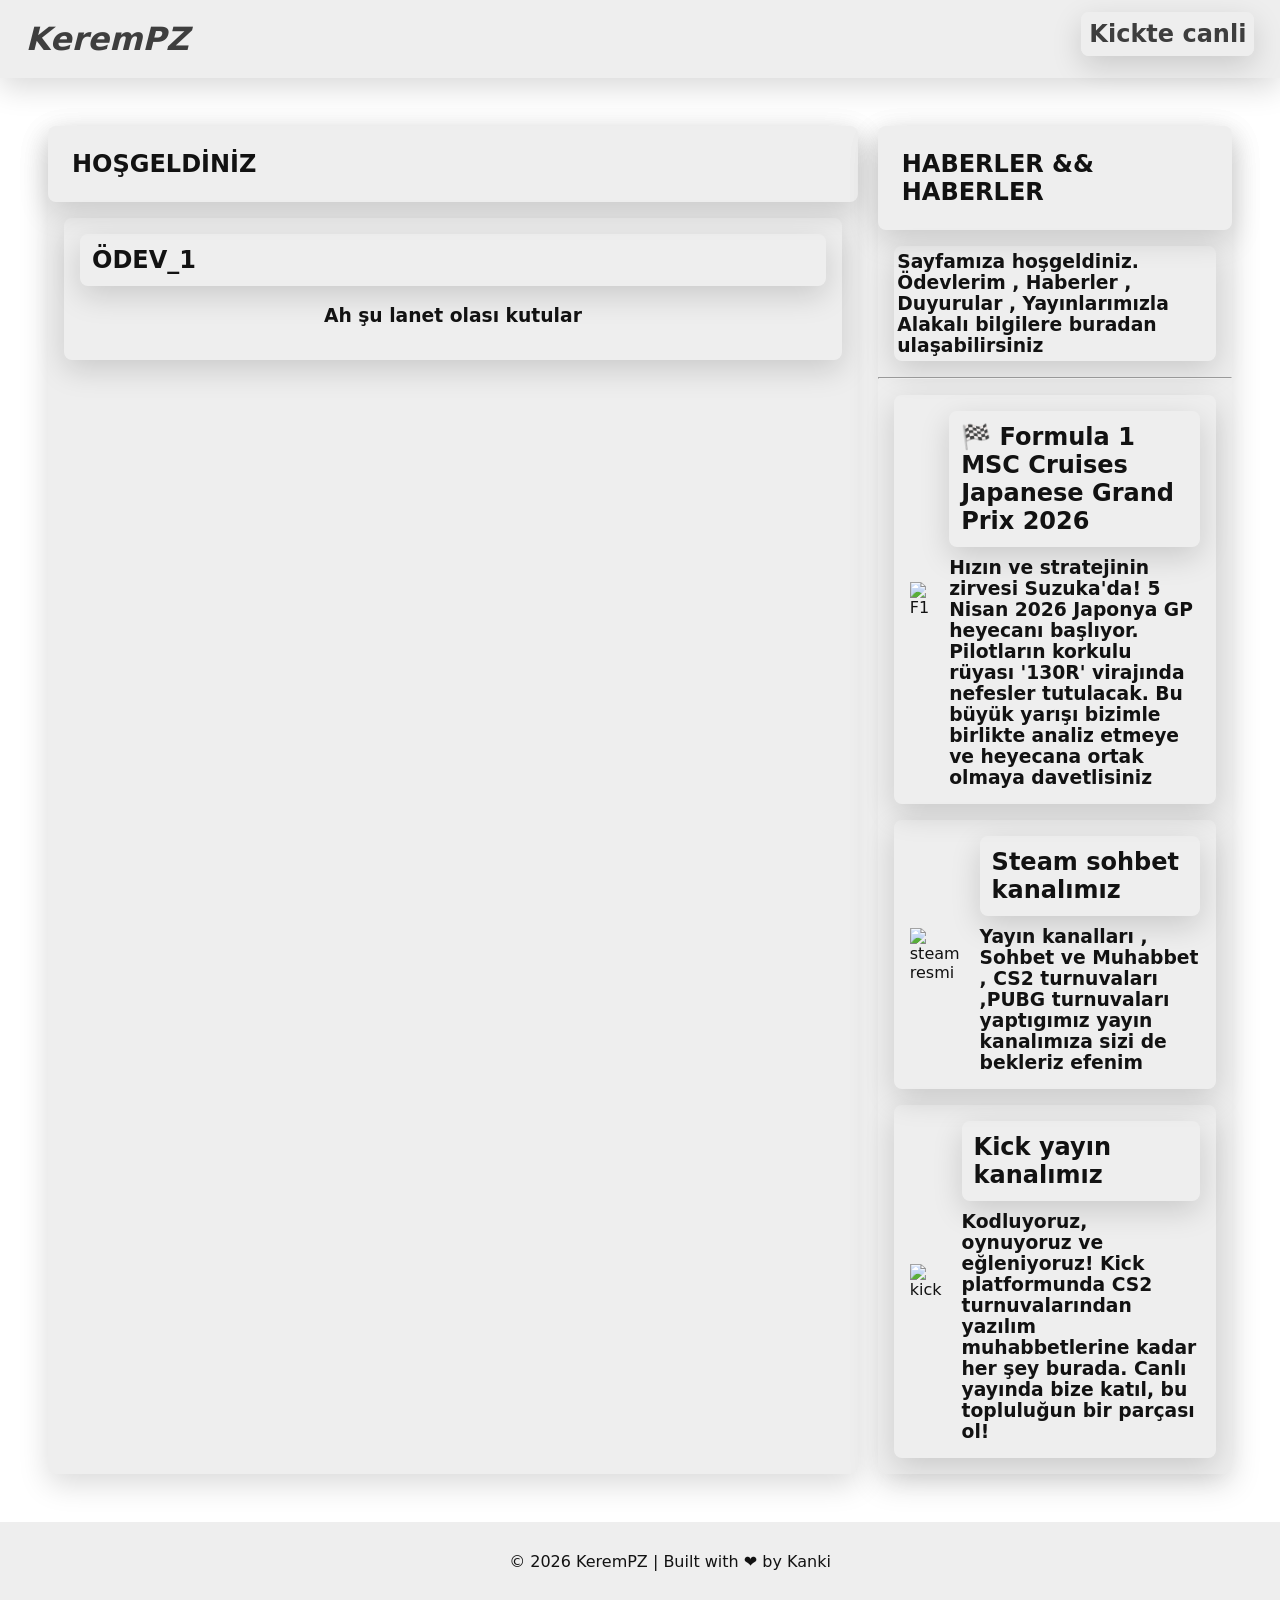
==== GİTHUB/KPZ1/index.html @ 3d96ddcd "git init" ====
<!doctype html>
<html lang="tr">
  <head>
    <meta charset="UTF-8" />
    <meta name="viewport" content="width=device-width, initial-scale=1.0" />
    <title>KeremPZ | Streamer & Developer</title>
    <link rel="stylesheet" href="style.css" />
    <meta name="keywords" content="html,html ögreniyorum" />
    <link rel="shortcut icon" href="KeremPZ favikon7.png" type="image/x-icon" />
  </head>
  <body>
    <header>
      <a href="index.html"><h1 class="logo">KeremPZ</h1></a>
      <nav>
        <li>
          <a href="https://kick.com/kerempz" class="kick-link">Kickte canli</a>
        </li>
      </nav>
    </header>
    <main>
      <section class="kutucuk">
        <h1 class="bas">HOŞGELDİNİZ</h1>
        <article id="sol" class="kutucuk">
          <a href="ÖDEV_1.html"
            ><span>
              <h2 class="bas2">ÖDEV_1</h2>
            </span>
            <h3 style="display: flex; justify-content: center; padding: 1em">
              Ah şu lanet olası kutular
            </h3>
          </a>
        </article>
        
      </section>
      <aside class="kutucuk">
        <h2 class="bas">HABERLER && HABERLER</h2>
        <article>
          <h3>
            Sayfamıza hoşgeldiniz.
            <br />
            <p>Ödevlerim , Haberler , Duyurular , Yayınlarımızla</p>
            <p>Alakalı bilgilere buradan ulaşabilirsiniz</p>
          </h3>
        </article>
        <hr />

        <a href="https://www.formula1.com/en/racing/2026/japan"
          ><article id="sol" class="kutucuk steam-container">
            <img
              src="https://upload.wikimedia.org/wikipedia/commons/thumb/3/33/F1.svg/1920px-F1.svg.png"
              alt="F1"
              style="width: 100px"
            />
            <div class="steam-metin">
              <h2 class="bas2">🏁 Formula 1 MSC Cruises Japanese Grand Prix 2026</h2>
              <h3>
                Hızın ve stratejinin zirvesi Suzuka'da! 5 Nisan 2026 Japonya GP
                heyecanı başlıyor. Pilotların korkulu rüyası '130R' virajında
                nefesler tutulacak. Bu büyük yarışı bizimle birlikte analiz
                etmeye ve heyecana ortak olmaya davetlisiniz
              </h3>
            </div>
          </article>
        </a>
        <a href="https://steamcommunity.com/chat/invite/I9uO6Roe"
          ><article id="sol" class="kutucuk steam-container">
            
            <img
              src="https://upload.wikimedia.org/wikipedia/commons/thumb/8/83/Steam_icon_logo.svg/960px-Steam_icon_logo.svg.png"
              alt="steam resmi"
              style="width: 100px"
            />
            <div class="steam-metin">
              <h2 class="bas2">Steam sohbet kanalımız</h2>
              <h3>
                Yayın kanalları , Sohbet ve Muhabbet , CS2 turnuvaları ,PUBG
                turnuvaları yaptıgımız yayın kanalımıza sizi de bekleriz efenim
              </h3>
            </div>
          </article>
        </a>
        <a href="https://kick.com/kerempz"
          ><article id="sol" class="kutucuk steam-container">
            
            <img
              src="https://upload.wikimedia.org/wikipedia/commons/thumb/d/dd/Kick_logo.svg/1920px-Kick_logo.svg.png"
              alt="kick"
              style="width: 100px"
            />
            <div class="steam-metin">
              <h2 class="bas2">Kick yayın kanalımız</h2>
              <h3>
                Kodluyoruz, oynuyoruz ve eğleniyoruz! Kick platformunda CS2 turnuvalarından yazılım muhabbetlerine kadar her şey burada. Canlı yayında bize katıl, bu topluluğun bir parçası ol!
            </div>
          </article>
        </a>
      </aside>
      <script>
  // Burası senin sitenin beyni olacak kanki
  console.log("Sistem aktif, dinamikleşiyoruz!");
</script>
    </main>
    <footer>
      <p>&copy; 2026 KeremPZ | Built with ❤️ by Kanki</p>
    </footer>
  </body>
</html>
---- GİTHUB/KPZ1/style.css ----
* {
  margin: 0;
  padding: 0;
  font-family:
    system-ui,
    -apple-system,
    BlinkMacSystemFont,
    "Segoe UI",
    Roboto,
    Oxygen,
    Ubuntu,
    Cantarell,
    "Open Sans",
    "Helvetica Neue",
    sans-serif;
}
:root {
  --turuncu-keremPZ: #e67e22;
  --KeremPZ-Siyah: #000000;
  --KeremPZ-Gold: #c1a35f;
  --KeremPZ-GRi: #eeeeee;
  --KeremPZ-pemp: #fe5bab;
  --acik-lcv: #003366;
  --KeremPZ-GRİİİ: #3e3e3e;
  --KeremPZ-GR2: #241b1b;
  --KeremPZ-BYZ: #ffffff;
  --KeremPZ-lacivert: #001f3f;
  --KeremPZ-gecesiyahi: #121212;
  --KeremPZ-bordo: #800020;
  --KeremPZ-ZY: #046307;
  --KeremPZ-bej: #fef6ec;
  --KeremPZ-songri: #3c3c3c;
  --shadow: 0 10px 30px rgba(0, 0, 0, 0.15);
}
header {
  justify-content: space-between;
  display: flex;
  z-index: 1000;
  top: 0;
  background-color: var(--KeremPZ-GRi);
  position: sticky;
  padding: 20px 2%;
  box-shadow: var(--shadow);
}
.logo {
  font-style: italic;
  color: var(--KeremPZ-GRİİİ);
  font-weight: 900;
  font-size: xx-large;
}
nav {
  list-style: none;
  transition: all 0.5s ease;
}
.kick-link {
  background-color: var(--KeremPZ-GRi);
  text-decoration: none;
  color: var(--KeremPZ-GRİİİ);
  box-shadow: var(--shadow);
  border-radius: 8px;
  padding: 8px;
  font-size: x-large;
  font-weight: 800;
}
nav:hover {
  transform: translateY(-5px);
}
footer {
  background-color: var(--KeremPZ-GRi);
  padding: 30px;
  margin-top: auto;
  color: var(--KeremPZ-gecesiyahi);
  text-align: center;
  position: relative;
  bottom: 0;
  width: 100%;
}
main {
  display: flex;
  margin: 1em;
  padding: 2em;
  justify-content: center;
  gap: 20px;
  color: var(--KeremPZ-gecesiyahi);
}
section {
  background-color: var(--KeremPZ-GRi);
  border-radius: 8px;
  flex: 5;
  box-shadow: var(--shadow);
}
article {
  display: flex;
  flex-direction: column;
  border-radius: 8px;
  box-shadow: var(--shadow);
  padding: 5px 1%;
  margin: 1em;
  box-shadow: var(--shadow);
}
aside {
  background-color: var(--KeremPZ-GRi);
  border-radius: 8px;
  flex: 2;
  box-shadow: var(--shadow);
}
.kutucuk {
  transition: all 0.5s ease;
}
.kutucuk:hover {
  transform: translateY(-15px);
}
.bas {
  padding: 1em;
  box-shadow: var(--shadow);
  border-radius: 8px;
}
.bas2 {
  padding: 0.5em;
  box-shadow: var(--shadow);
  border-radius: 8px;
}
#sol {
  padding: 1em;
}
a {
  text-decoration: none;
  color: inherit;
}
.steam-container {
  display: flex;
  flex-direction: row;
  align-items: center;
  gap: 20px;
  padding: 15px;
}

.steam-logo {
  width: 100px;
  height: auto;
  flex-shrink: 0;
}

.steam-metin {
  display: flex;
  flex-direction: column;
  gap: 10px;
}
.box{
  
  flex-grow: 4;
  gap: 10px;
  width: 300px;           
  border: 2px solid #3E3E3E; 
  padding: 20px;          
  margin: 10px;          
  border-radius: 10px;    
  background-color: #f9f9f9; 
  box-shadow: var(--shadow);

}
.kutu-kafesi {
    display: flex;
    flex-wrap: wrap;       
    gap: 15px;             
    margin-top: 20px;      
    width: 100%;
    flex-direction: row-reverse;
    flex-wrap: wrap-reverse;
    justify-content: flex-end;
}
p{
    transition: all 0.5s ease;
}
p:hover{
    transform: translateY(-5px);
}
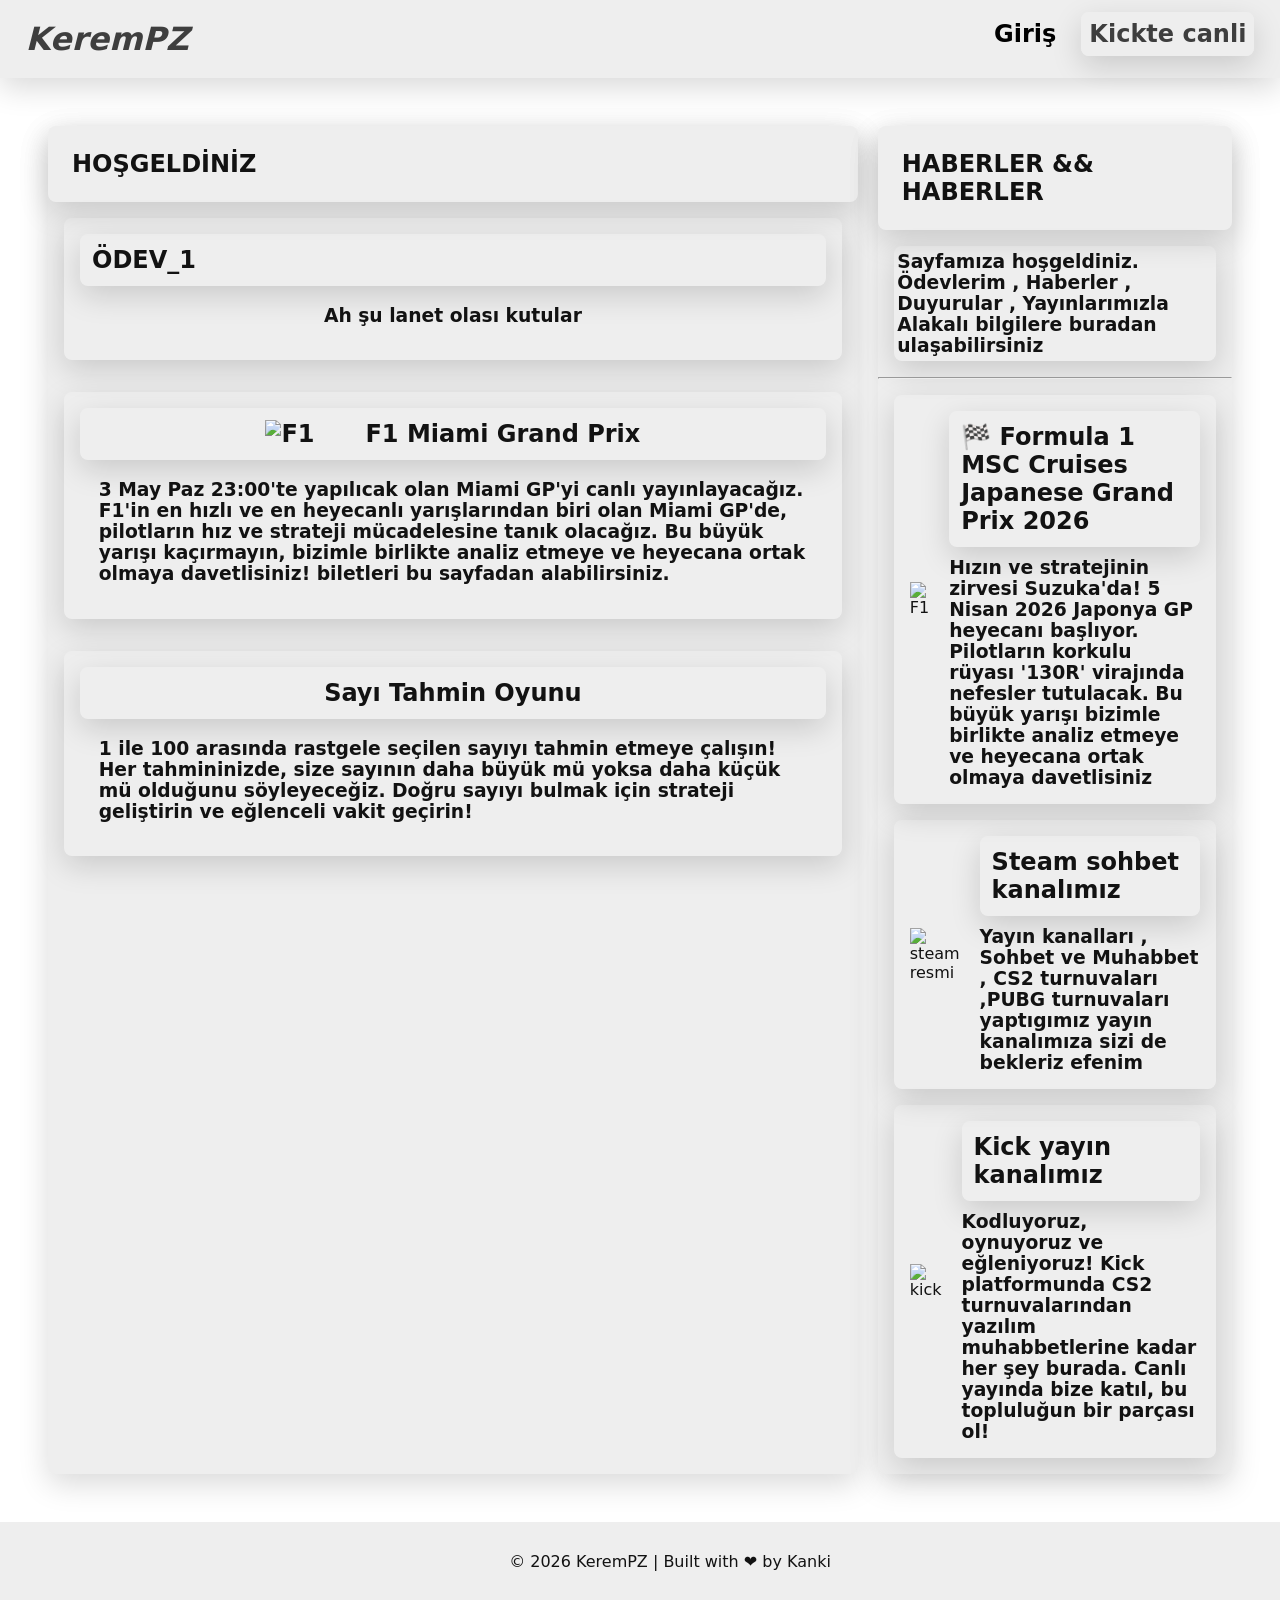
==== commit ff038b05: "feat: Kullanıcı giriş sayfası arayüzü ve CSS düzenlemeleri (Görev 3) - Giriş formu (Kullanıcı adı/Şi" ====
--- a/GİTHUB/KPZ1/index.html
+++ b/GİTHUB/KPZ1/index.html
@@ -13,6 +13,13 @@
       <a href="index.html"><h1 class="logo">KeremPZ</h1></a>
       <nav>
         <li>
+          
+          <h2>
+            <a href="giriş.html">Giriş</a>
+          </h2>
+        </li>
+        <li>
+          
           <a href="https://kick.com/kerempz" class="kick-link">Kickte canli</a>
         </li>
       </nav>
@@ -31,6 +38,33 @@
           </a>
         </article>
         
+        <article id="sol" class="kutucuk">
+          <a href="f1.html"><h2 class="bas2" style="display: flex; justify-content: center;">
+            <img
+              src="https://upload.wikimedia.org/wikipedia/commons/thumb/3/33/F1.svg/1920px-F1.svg.png"
+              alt="F1"
+              style="width: 100px"
+            /> F1 Miami Grand Prix</h2>
+          <h3 style="display: flex; justify-content: center; padding: 1em">
+            3 May Paz 23:00'te yapılıcak olan Miami GP'yi canlı yayınlayacağız. F1'in en hızlı ve en heyecanlı yarışlarından biri olan Miami GP'de, pilotların hız ve strateji mücadelesine tanık olacağız. Bu büyük yarışı kaçırmayın, bizimle birlikte analiz etmeye ve heyecana ortak olmaya davetlisiniz!
+            biletleri bu sayfadan alabilirsiniz.
+          </h3>
+          </a>
+        </article>
+        <article id="sol" class="kutucuk">
+          <a href="sayi_tahmin.html">
+            <h2 class="bas2" style="display: flex; justify-content: center;">
+              Sayı Tahmin Oyunu
+            </h2>
+            <h3 style="display: flex; justify-content: center; padding: 1em">
+              1 ile 100 arasında rastgele seçilen sayıyı tahmin etmeye çalışın! Her tahmininizde, size sayının daha büyük mü yoksa daha küçük mü olduğunu söyleyeceğiz. Doğru sayıyı bulmak için strateji geliştirin ve eğlenceli vakit geçirin!
+            </h3>
+          </a>
+        </article>
+        
+      </section>
+      
+
       </section>
       <aside class="kutucuk">
         <h2 class="bas">HABERLER && HABERLER</h2>
@@ -95,10 +129,6 @@
           </article>
         </a>
       </aside>
-      <script>
-  // Burası senin sitenin beyni olacak kanki
-  console.log("Sistem aktif, dinamikleşiyoruz!");
-</script>
     </main>
     <footer>
       <p>&copy; 2026 KeremPZ | Built with ❤️ by Kanki</p>
--- a/GİTHUB/KPZ1/style.css
+++ b/GİTHUB/KPZ1/style.css
@@ -30,6 +30,9 @@
   --KeremPZ-ZY: #046307;
   --KeremPZ-bej: #fef6ec;
   --KeremPZ-songri: #3c3c3c;
+  --KeremPZ-Maimi: #00aaff;
+  --KeremPZ-F1: #e10600;
+  --KeremPZ-z: #9285664f;
   --shadow: 0 10px 30px rgba(0, 0, 0, 0.15);
 }
 header {
@@ -51,6 +54,10 @@
 nav {
   list-style: none;
   transition: all 0.5s ease;
+}
+li {
+  display: inline-block;
+  margin-left: 20px;
 }
 .kick-link {
   background-color: var(--KeremPZ-GRi);
@@ -88,6 +95,8 @@
   border-radius: 8px;
   flex: 5;
   box-shadow: var(--shadow);
+  display: flex;
+  flex-direction: column;
 }
 article {
   display: flex;
@@ -157,6 +166,11 @@
   border-radius: 10px;    
   background-color: #f9f9f9; 
   box-shadow: var(--shadow);
+  
+  transition: all 0.5s ease;
+}
+.box:hover {
+  transform: translateY(-10px);
 
 }
 .kutu-kafesi {
@@ -169,9 +183,88 @@
     flex-wrap: wrap-reverse;
     justify-content: flex-end;
 }
-p{
-    transition: all 0.5s ease;
-}
-p:hover{
-    transform: translateY(-5px);
-}+select {
+  padding: 10px;
+  border: 3px solid #ccc;
+  border-radius: 5px;
+  width: 100%;
+  background-color: var(--KeremPZ-GRi);
+}
+.alim{
+  display: flex;
+  flex-direction: column;
+  padding: 1em;
+  margin: 2em;
+  background-color: var(--KeremPZ-z);
+  gap: 20px;
+  justify-content: center;
+  align-items: center;
+  color: var(--KeremPZ-GRİİİ);
+  border-radius: 5px;
+  font-weight: 800;
+  padding: 5px 15px;
+  box-shadow: var(--shadow);
+  font-size: xx-large;
+  border-radius: 8px;
+  
+}
+.input-group {
+  flex-grow: 2;
+  
+  gap: 10px;
+}
+input {
+  padding: 10px;
+  border: 3px solid #ccc;
+  border-radius: 5px;
+  width: 100%;
+  background-color: var(--KeremPZ-GRi);
+}
+button {
+  background-color: var(--KeremPZ-GRi);
+  border: none;
+  cursor: pointer;
+  border-radius: 5px;
+  padding: 10px 20px;
+  font-weight: bold;
+  color: var(--KeremPZ-bej);
+  background-color: var(--KeremPZ-Maimi);
+}
+.form-group {
+  display: flex;
+}
+.label-container {
+  display: flex;
+  flex-direction: column;
+  gap: 5px;
+  margin-bottom: 10px;
+  justify-content: center;
+  align-items: center;
+  margin-top: 10px;
+  font-size: x-large;
+  font-weight: 700;
+  
+}
+.button-giris {
+  display: block;
+  background-color: var(--KeremPZ-GRİİİ);
+  color: var(--KeremPZ-BYZ);
+  justify-content: center;
+  align-items: center;
+  position: relative;
+  box-shadow: var(--shadow);
+  cursor: pointer;
+  border-radius: 8px;
+  margin: 20px auto;
+}
+.input-giris {
+  box-sizing: border-box; 
+  justify-content: center;  
+  align-self: center;
+  width: 50%;           
+    padding: 10px;
+    margin-top: 5px;
+    border-radius: 5px;
+    border: 2px solid var(--KeremPZ-GRİİİ);
+    
+}
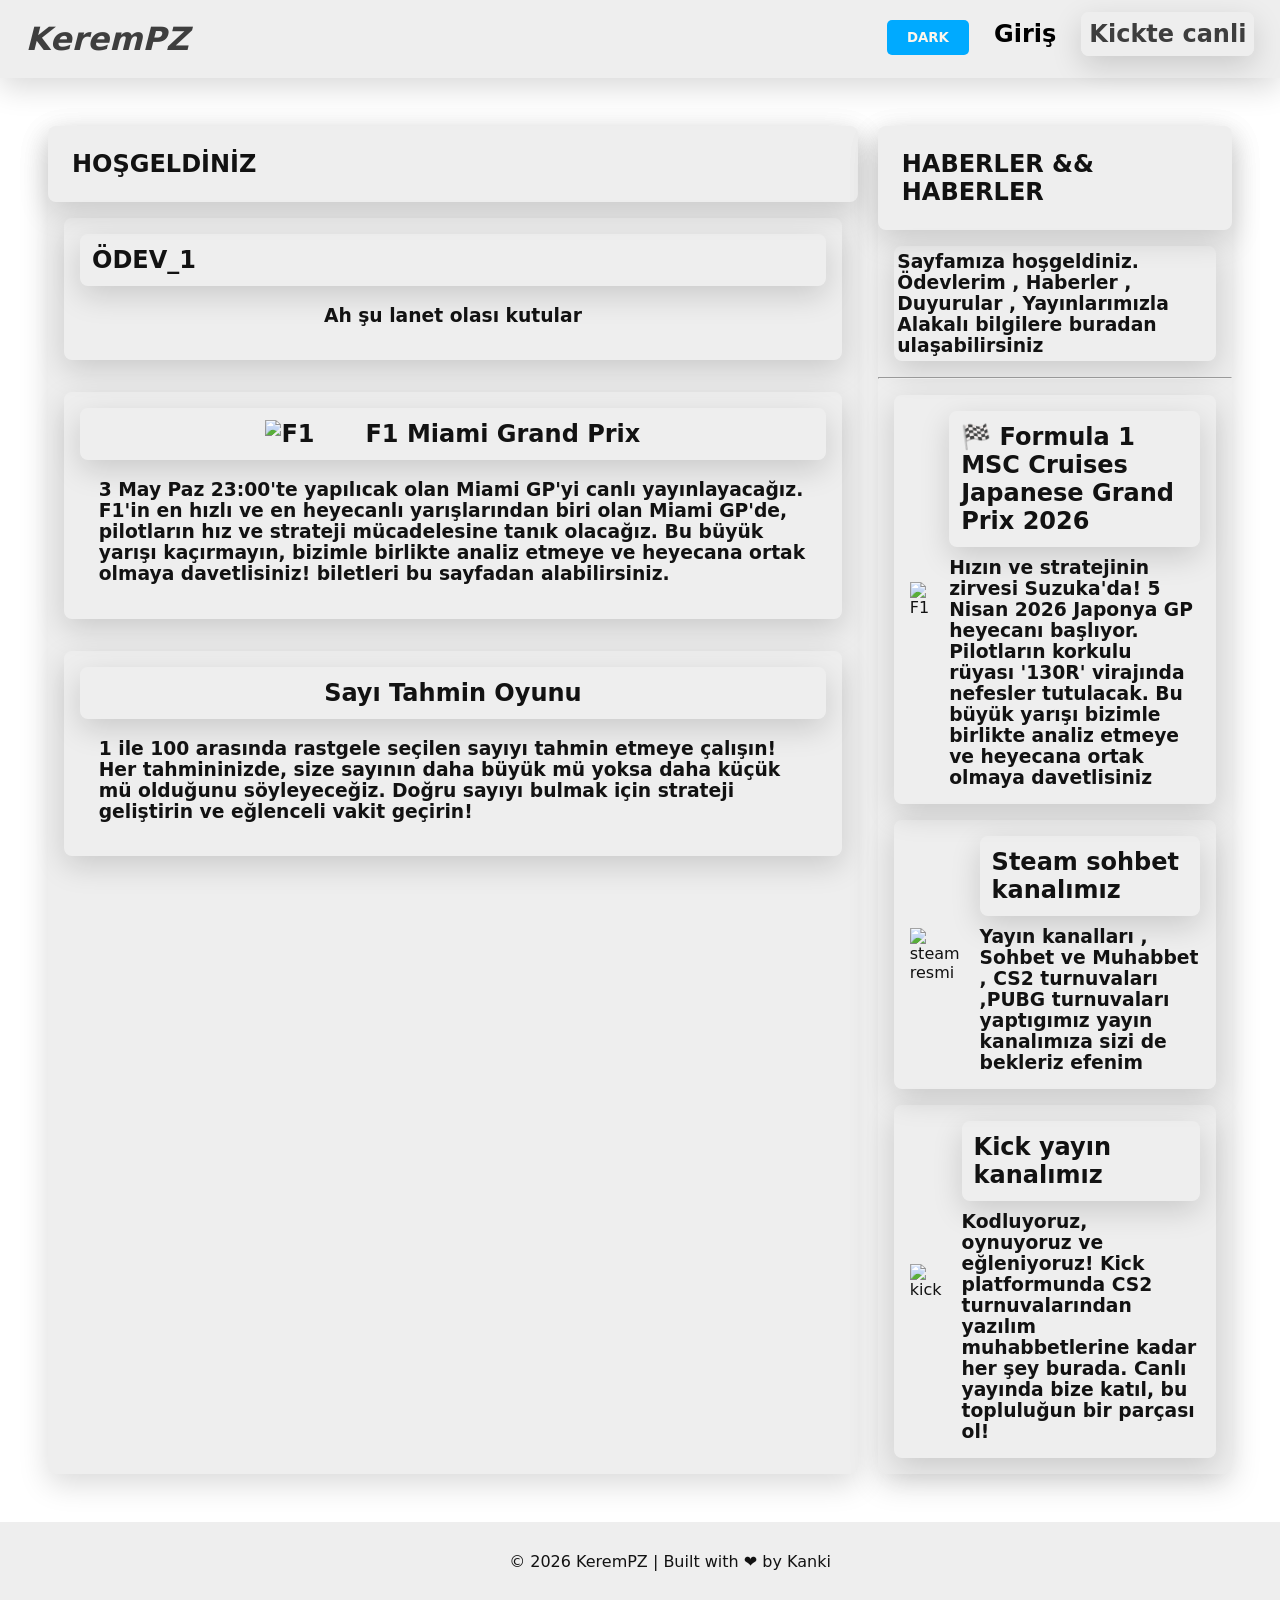
==== commit 1ca291f7: "gece gündüz" ====
--- a/GİTHUB/KPZ1/index.html
+++ b/GİTHUB/KPZ1/index.html
@@ -13,7 +13,11 @@
       <a href="index.html"><h1 class="logo">KeremPZ</h1></a>
       <nav>
         <li>
-          
+          <h2>
+            <button id="theme-toggle">DARK</button>
+          </h2>
+        </li>
+        <li>
           <h2>
             <a href="giriş.html">Giriş</a>
           </h2>
@@ -133,5 +137,6 @@
     <footer>
       <p>&copy; 2026 KeremPZ | Built with ❤️ by Kanki</p>
     </footer>
+    <script src="theme-toggle.js"></script>
   </body>
 </html>
--- a/GİTHUB/KPZ1/style.css
+++ b/GİTHUB/KPZ1/style.css
@@ -268,3 +268,31 @@
     border: 2px solid var(--KeremPZ-GRİİİ);
     
 }
+/* --- DARK MODE RENKLERİ --- */
+
+/* 1. Ana arka plan ve yazı rengi */
+body.dark-theme {
+    background-color: var(--KeremPZ-gecesiyahi);
+    color: var(--KeremPZ-BYZ);
+}
+
+/* 2. Kartlar, Header ve Yan Menü */
+body.dark-theme header,
+body.dark-theme section,
+body.dark-theme aside,
+body.dark-theme .kutucuk {
+    background-color: var(--KeremPZ-GRİİİ);
+    color: var(--KeremPZ-BYZ);
+}
+
+/* 3. Linkler ve alt başlıklar (Koyu modda daha belirgin olsunlar) */
+body.dark-theme a, 
+body.dark-theme h3 {
+    color: var(--KeremPZ-GRi);
+}
+
+/* 4. Butonun rengini de mod değiştikçe değiştirebilirsin */
+body.dark-theme #theme-toggle {
+    background-color: var(--KeremPZ-BYZ);
+    color: var(--KeremPZ-gecesiyahi);
+}
